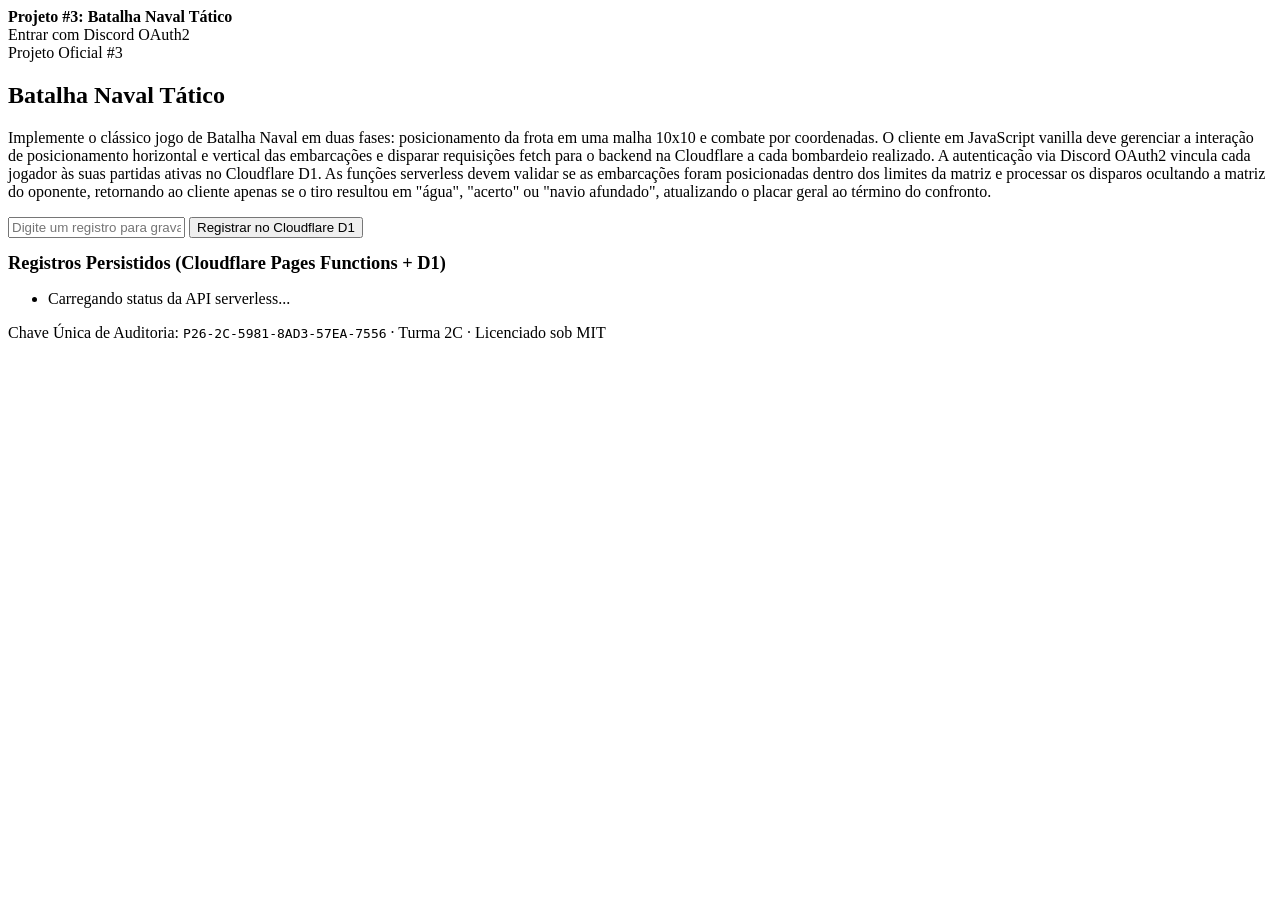
==== P26-2C-5981-8AD3-57EA-7556/public/index.html @ 10cea25a "pasta create" ====
<!doctype html>
<html lang="pt-BR">
<head>
  <meta charset="utf-8">
  <meta name="viewport" content="width=device-width, initial-scale=1">
  <title>Projeto #3 — P26-2C-5981-8AD3-57EA-7556</title>
  <link rel="stylesheet" href="/styles.css">
</head>
<body>
  <header class="topbar">
    <div class="topbar-inner">
      <div>
        <strong>Projeto #3: Batalha Naval Tático</strong>
      </div>
      <div class="discord-badge" id="discordProfile">
        <a id="discordLoginLink" href="/api/auth/discord" style="color:inherit;text-decoration:none;">
          <span id="discordUserText">Entrar com Discord OAuth2</span>
        </a>
      </div>
    </div>
  </header>

  <main>
    <section class="card">
      <span class="pill">Projeto Oficial #3</span>
      <h1>Batalha Naval Tático</h1>
      <p class="desc">Implemente o clássico jogo de Batalha Naval em duas fases: posicionamento da frota em uma malha 10x10 e combate por coordenadas. O cliente em JavaScript vanilla deve gerenciar a interação de posicionamento horizontal e vertical das embarcações e disparar requisições fetch para o backend na Cloudflare a cada bombardeio realizado. A autenticação via Discord OAuth2 vincula cada jogador às suas partidas ativas no Cloudflare D1. As funções serverless devem validar se as embarcações foram posicionadas dentro dos limites da matriz e processar os disparos ocultando a matriz do oponente, retornando ao cliente apenas se o tiro resultou em "água", "acerto" ou "navio afundado", atualizando o placar geral ao término do confronto.</p>

      <div class="form-row">
        <input class="input-text" id="recordInput" type="text" placeholder="Digite um registro para gravar na Cloudflare Function + D1...">
        <button class="btn-primary" id="sendBtn" type="button">Registrar no Cloudflare D1</button>
      </div>
      <div id="statusMessage" style="font-size:0.88rem;font-weight:700;color:#166534;margin-bottom:0.75rem;"></div>
    </section>

    <section class="card">
      <h2 style="font-size:1.15rem;font-weight:800;margin-bottom:0.85rem;">Registros Persistidos (Cloudflare Pages Functions + D1)</h2>
      <ul class="records-list" id="recordsList">
        <li>Carregando status da API serverless...</li>
      </ul>
    </section>
  </main>

  <footer id="projectFooter">
    Chave Única de Auditoria: <code>P26-2C-5981-8AD3-57EA-7556</code> · Turma 2C · Licenciado sob MIT
  </footer>

  <script src="/app.js"></script>
</body>
</html>
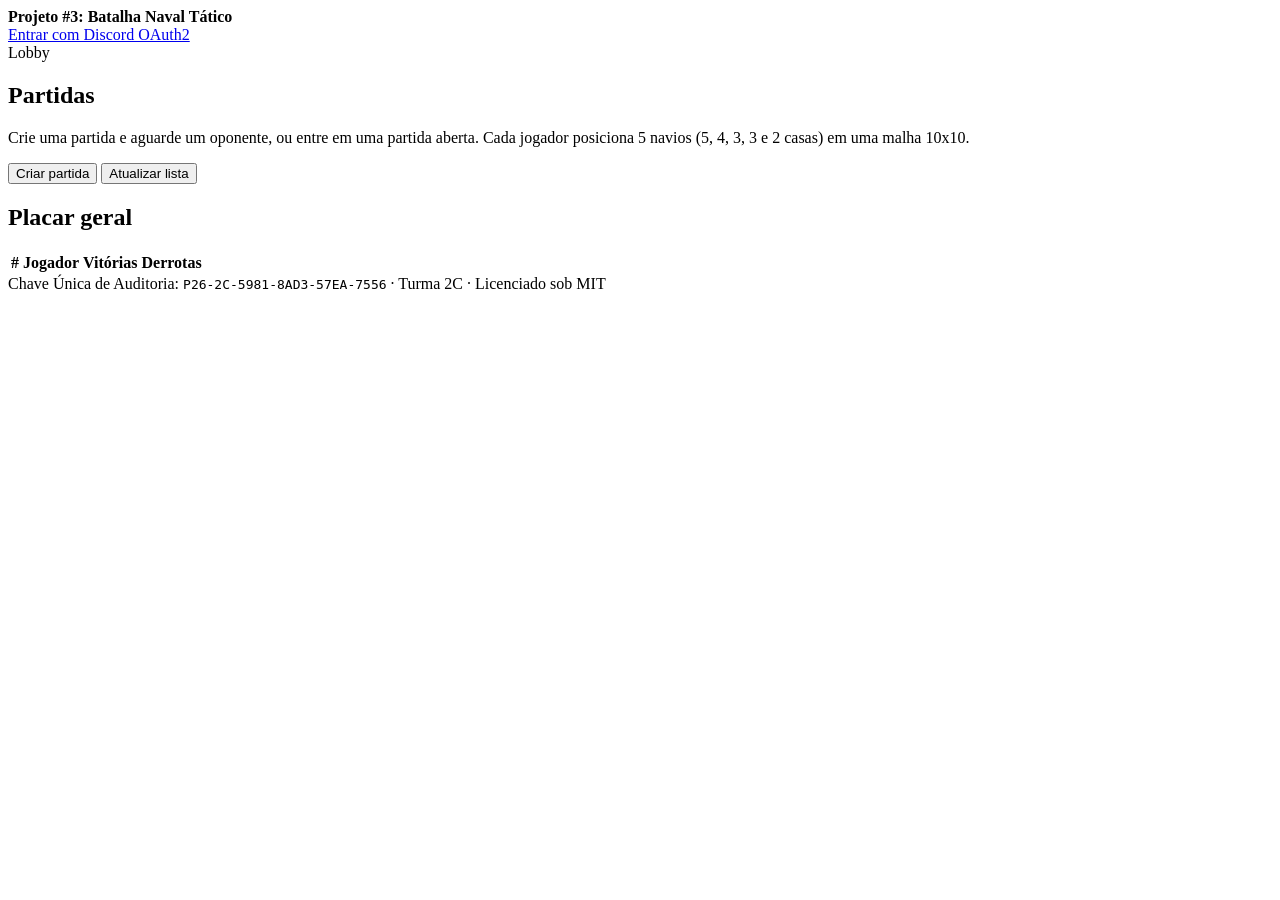
==== commit 08100704: "Implementa Batalha Naval Tático (P26-2C-5981-8AD3-57EA-7556) - Posicionamento de frota 10x10 com val" ====
--- a/P26-2C-5981-8AD3-57EA-7556/public/index.html
+++ b/P26-2C-5981-8AD3-57EA-7556/public/index.html
@@ -9,11 +9,9 @@
 <body>
   <header class="topbar">
     <div class="topbar-inner">
-      <div>
-        <strong>Projeto #3: Batalha Naval Tático</strong>
-      </div>
+      <div><strong>Projeto #3: Batalha Naval Tático</strong></div>
       <div class="discord-badge" id="discordProfile">
-        <a id="discordLoginLink" href="/api/auth/discord" style="color:inherit;text-decoration:none;">
+        <a id="discordLoginLink" href="/api/auth/discord" class="link-reset">
           <span id="discordUserText">Entrar com Discord OAuth2</span>
         </a>
       </div>
@@ -21,23 +19,55 @@
   </header>
 
   <main>
-    <section class="card">
-      <span class="pill">Projeto Oficial #3</span>
-      <h1>Batalha Naval Tático</h1>
-      <p class="desc">Implemente o clássico jogo de Batalha Naval em duas fases: posicionamento da frota em uma malha 10x10 e combate por coordenadas. O cliente em JavaScript vanilla deve gerenciar a interação de posicionamento horizontal e vertical das embarcações e disparar requisições fetch para o backend na Cloudflare a cada bombardeio realizado. A autenticação via Discord OAuth2 vincula cada jogador às suas partidas ativas no Cloudflare D1. As funções serverless devem validar se as embarcações foram posicionadas dentro dos limites da matriz e processar os disparos ocultando a matriz do oponente, retornando ao cliente apenas se o tiro resultou em "água", "acerto" ou "navio afundado", atualizando o placar geral ao término do confronto.</p>
+    <section class="card" id="secaoLobby">
+      <span class="pill">Lobby</span>
+      <h1>Partidas</h1>
+      <p class="desc">Crie uma partida e aguarde um oponente, ou entre em uma partida aberta. Cada jogador posiciona 5 navios (5, 4, 3, 3 e 2 casas) em uma malha 10x10.</p>
+      <div class="form-row">
+        <button class="btn-primary" id="btnCriar" type="button">Criar partida</button>
+        <button class="btn-secundario" id="btnAtualizarLobby" type="button">Atualizar lista</button>
+      </div>
+      <p class="mensagem" id="mensagemLobby" role="status"></p>
+      <ul class="records-list" id="listaPartidas"></ul>
+    </section>
 
-      <div class="form-row">
-        <input class="input-text" id="recordInput" type="text" placeholder="Digite um registro para gravar na Cloudflare Function + D1...">
-        <button class="btn-primary" id="sendBtn" type="button">Registrar no Cloudflare D1</button>
+    <section class="card" id="secaoPartida" hidden>
+      <span class="pill" id="pillStatus">Partida</span>
+      <h2 class="titulo-secao" id="tituloPartida">Partida</h2>
+      <p class="desc" id="instrucaoPartida"></p>
+      <p class="mensagem" id="mensagemPartida" role="status"></p>
+
+      <div id="painelPosicionamento" hidden>
+        <div class="form-row">
+          <button class="btn-secundario" id="btnOrientacao" type="button">Orientação: Horizontal</button>
+          <button class="btn-secundario" id="btnLimpar" type="button">Limpar frota</button>
+          <button class="btn-primary" id="btnConfirmar" type="button" disabled>Confirmar frota</button>
+        </div>
+        <p class="desc" id="proximoNavio"></p>
       </div>
-      <div id="statusMessage" style="font-size:0.88rem;font-weight:700;color:#166534;margin-bottom:0.75rem;"></div>
+
+      <div class="tabuleiros">
+        <div>
+          <h3 class="titulo-grade">Minha frota</h3>
+          <div class="grade" id="gradeMinha" role="grid" aria-label="Minha frota"></div>
+        </div>
+        <div>
+          <h3 class="titulo-grade">Radar (oponente)</h3>
+          <div class="grade" id="gradeRadar" role="grid" aria-label="Radar do oponente"></div>
+        </div>
+      </div>
+
+      <p class="legenda">Legenda: cinza = navio · azul = água · laranja = acerto · vermelho = afundado · tracejado roxo = navio do oponente revelado</p>
     </section>
 
     <section class="card">
-      <h2 style="font-size:1.15rem;font-weight:800;margin-bottom:0.85rem;">Registros Persistidos (Cloudflare Pages Functions + D1)</h2>
-      <ul class="records-list" id="recordsList">
-        <li>Carregando status da API serverless...</li>
-      </ul>
+      <h2 class="titulo-secao">Placar geral</h2>
+      <table class="tabela-placar">
+        <thead>
+          <tr><th>#</th><th>Jogador</th><th>Vitórias</th><th>Derrotas</th></tr>
+        </thead>
+        <tbody id="corpoPlacar"></tbody>
+      </table>
     </section>
   </main>
 
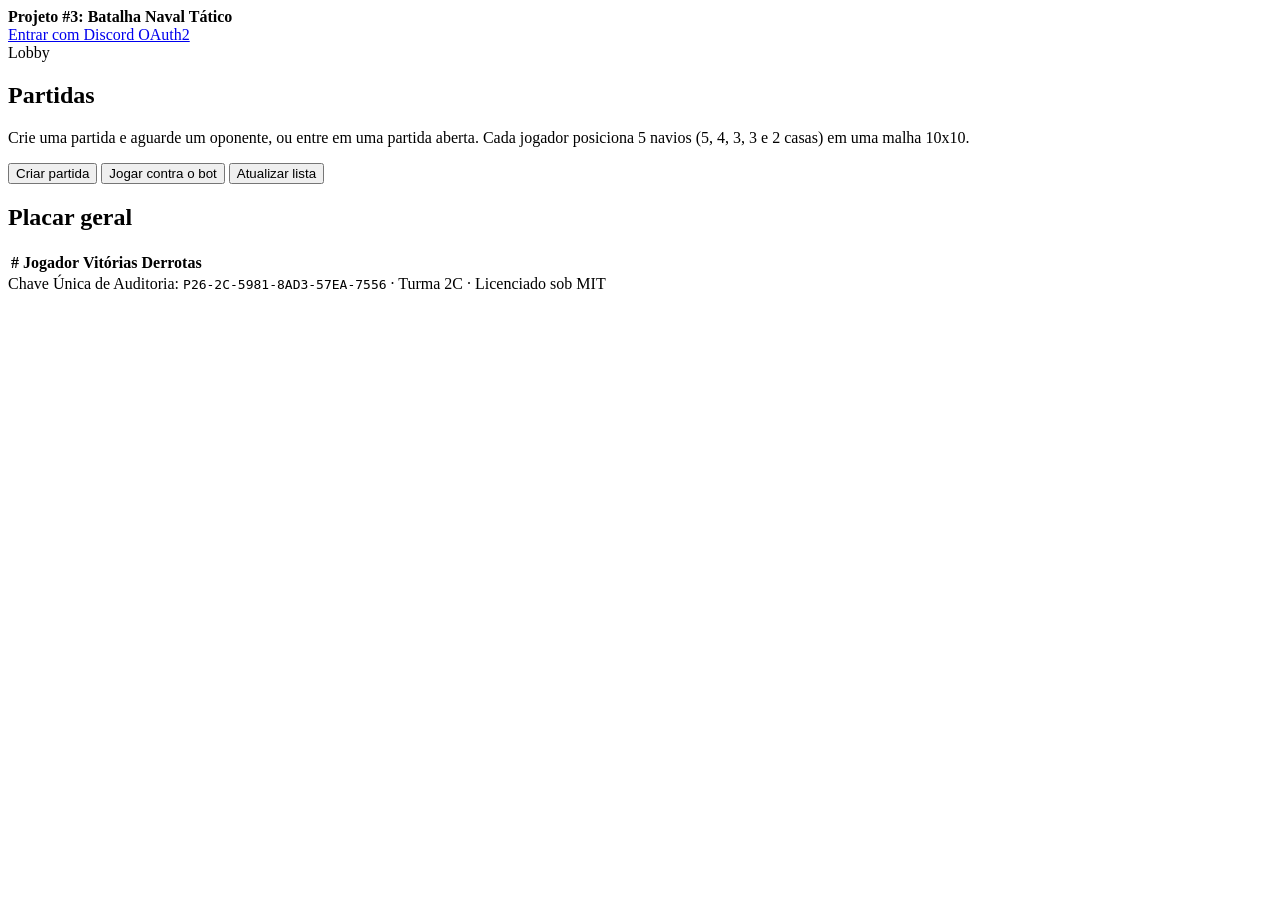
==== commit 0e8ab9ee: "Adiciona modo de jogo contra o bot - Partida contra o bot: frota do bot sorteada no servidor e parti" ====
--- a/P26-2C-5981-8AD3-57EA-7556/public/index.html
+++ b/P26-2C-5981-8AD3-57EA-7556/public/index.html
@@ -25,6 +25,7 @@
       <p class="desc">Crie uma partida e aguarde um oponente, ou entre em uma partida aberta. Cada jogador posiciona 5 navios (5, 4, 3, 3 e 2 casas) em uma malha 10x10.</p>
       <div class="form-row">
         <button class="btn-primary" id="btnCriar" type="button">Criar partida</button>
+        <button class="btn-secundario" id="btnBot" type="button">Jogar contra o bot</button>
         <button class="btn-secundario" id="btnAtualizarLobby" type="button">Atualizar lista</button>
       </div>
       <p class="mensagem" id="mensagemLobby" role="status"></p>
